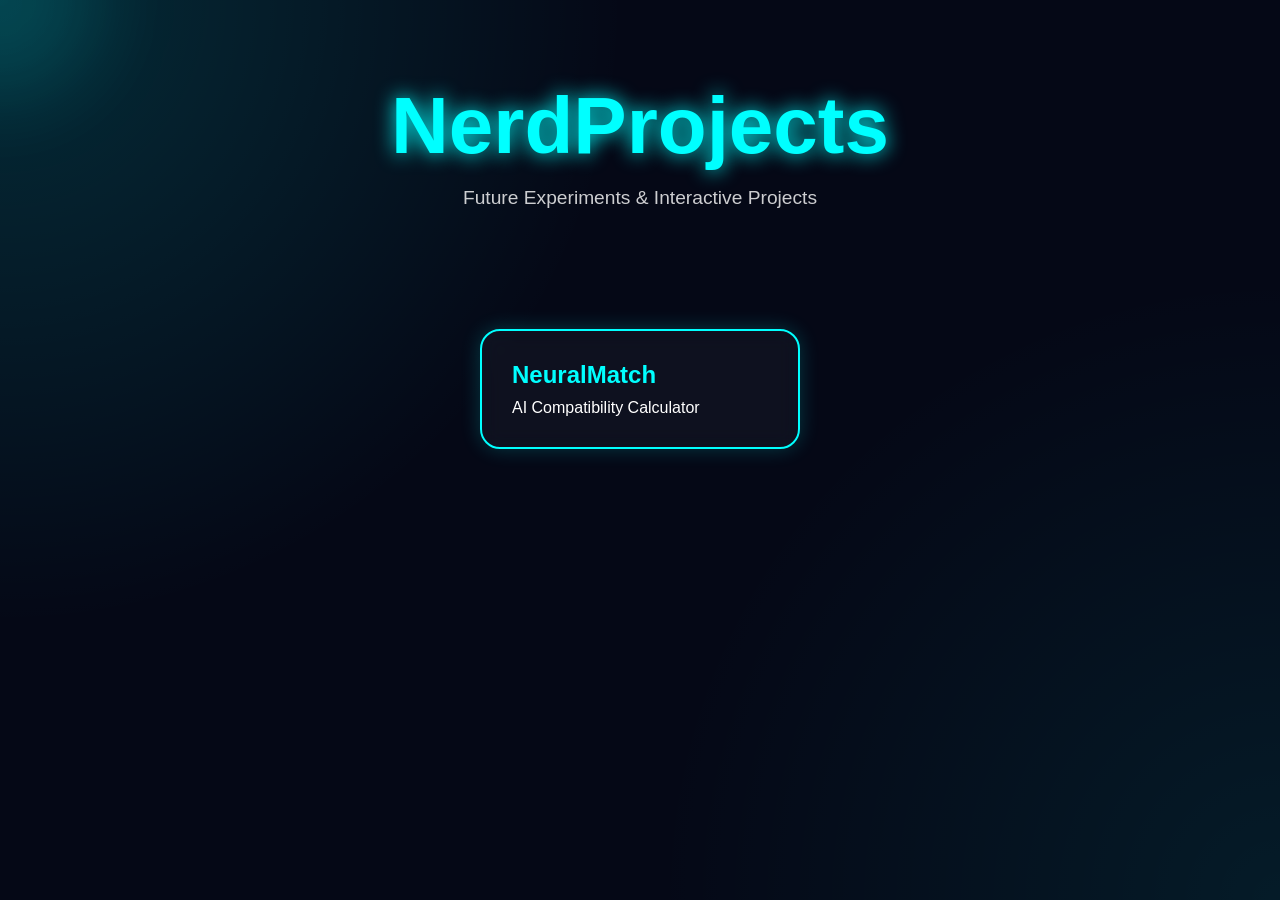
==== index.html @ 512ca733 "Add files via upload" ====
<!DOCTYPE html>
<html lang="fr">
<head>
    <meta charset="UTF-8">
    <meta name="viewport" content="width=device-width, initial-scale=1.0">
    <title>NerdProjects</title>
    <link rel="stylesheet" href="style.css">
</head>
<body>

<div class="background"></div>
<div class="cursor-glow"></div>

<header>
    <h1>NerdProjects</h1>
    <p>Future Experiments & Interactive Projects</p>
</header>

<main>
    <a href="neuralmatch.html" class="project-card">
        <h2>NeuralMatch</h2>
        <p>AI Compatibility Calculator</p>
    </a>
</main>

<script src="script.js"></script>
</body>
</html>
---- style.css ----
* {
    margin: 0;
    padding: 0;
    box-sizing: border-box;
    font-family: Arial, sans-serif;
}

body {
    background: #050816;
    color: white;
    min-height: 100vh;
    overflow-x: hidden;
}

.background {
    position: fixed;
    inset: 0;
    background:
        radial-gradient(circle at top left, rgba(0,255,255,0.15), transparent 40%),
        radial-gradient(circle at bottom right, rgba(0,255,255,0.08), transparent 40%),
        #050816;
    z-index: -2;
}

.cursor-glow {
    position: fixed;
    width: 200px;
    height: 200px;
    border-radius: 50%;
    background: rgba(0,255,255,0.12);
    pointer-events: none;
    filter: blur(40px);
    transform: translate(-50%, -50%);
    z-index: -1;
}

header {
    text-align: center;
    padding: 80px 20px;
}

header h1 {
    font-size: 5rem;
    color: cyan;
    text-shadow: 0 0 20px cyan;
    animation: glow 2s infinite alternate;
}

header p {
    margin-top: 15px;
    opacity: 0.8;
    font-size: 1.2rem;
}

main {
    display: flex;
    justify-content: center;
    align-items: center;
    padding: 40px;
}

.project-card {
    width: 320px;
    padding: 30px;
    border: 2px solid cyan;
    border-radius: 20px;
    text-decoration: none;
    color: white;
    background: rgba(255,255,255,0.04);
    backdrop-filter: blur(10px);
    transition: 0.3s;
    box-shadow: 0 0 20px rgba(0,255,255,0.2);
}

.project-card:hover {
    transform: translateY(-10px) scale(1.03);
    box-shadow: 0 0 35px cyan;
}

.project-card h2 {
    color: cyan;
    margin-bottom: 10px;
}

@keyframes glow {
    from {
        text-shadow: 0 0 10px cyan;
    }

    to {
        text-shadow: 0 0 25px cyan;
    }
}

@media (max-width: 700px) {
    header h1 {
        font-size: 3rem;
    }
}
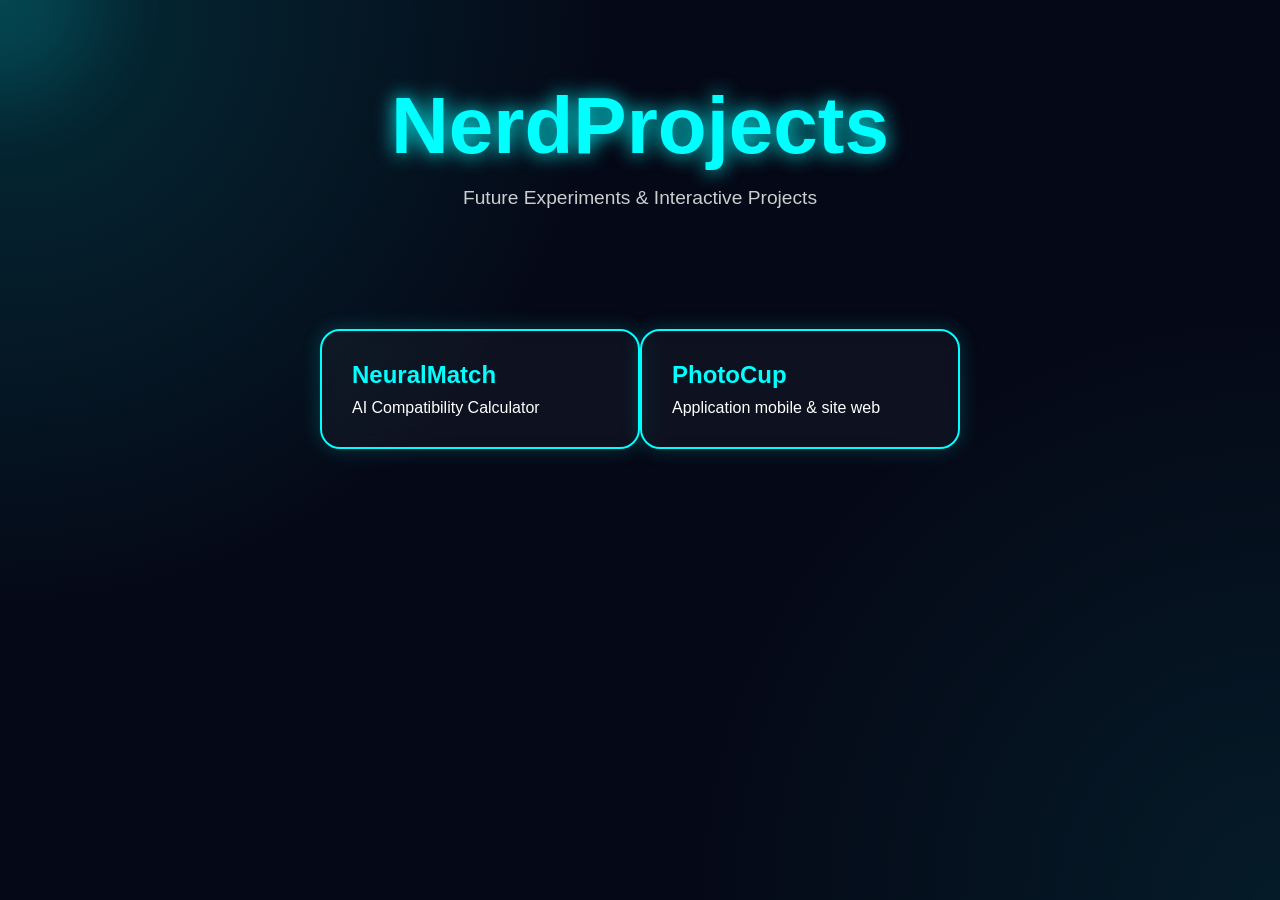
==== commit 1e69b10e: "Update index.html" ====
--- a/index.html
+++ b/index.html
@@ -21,8 +21,13 @@
         <h2>NeuralMatch</h2>
         <p>AI Compatibility Calculator</p>
     </a>
+
+    <a href="photocup.html" class="project-card photocup-card">
+        <h2>PhotoCup</h2>
+        <p>Application mobile &amp; site web</p>
+    </a>
 </main>
 
 <script src="script.js"></script>
 </body>
-</html>+</html>
